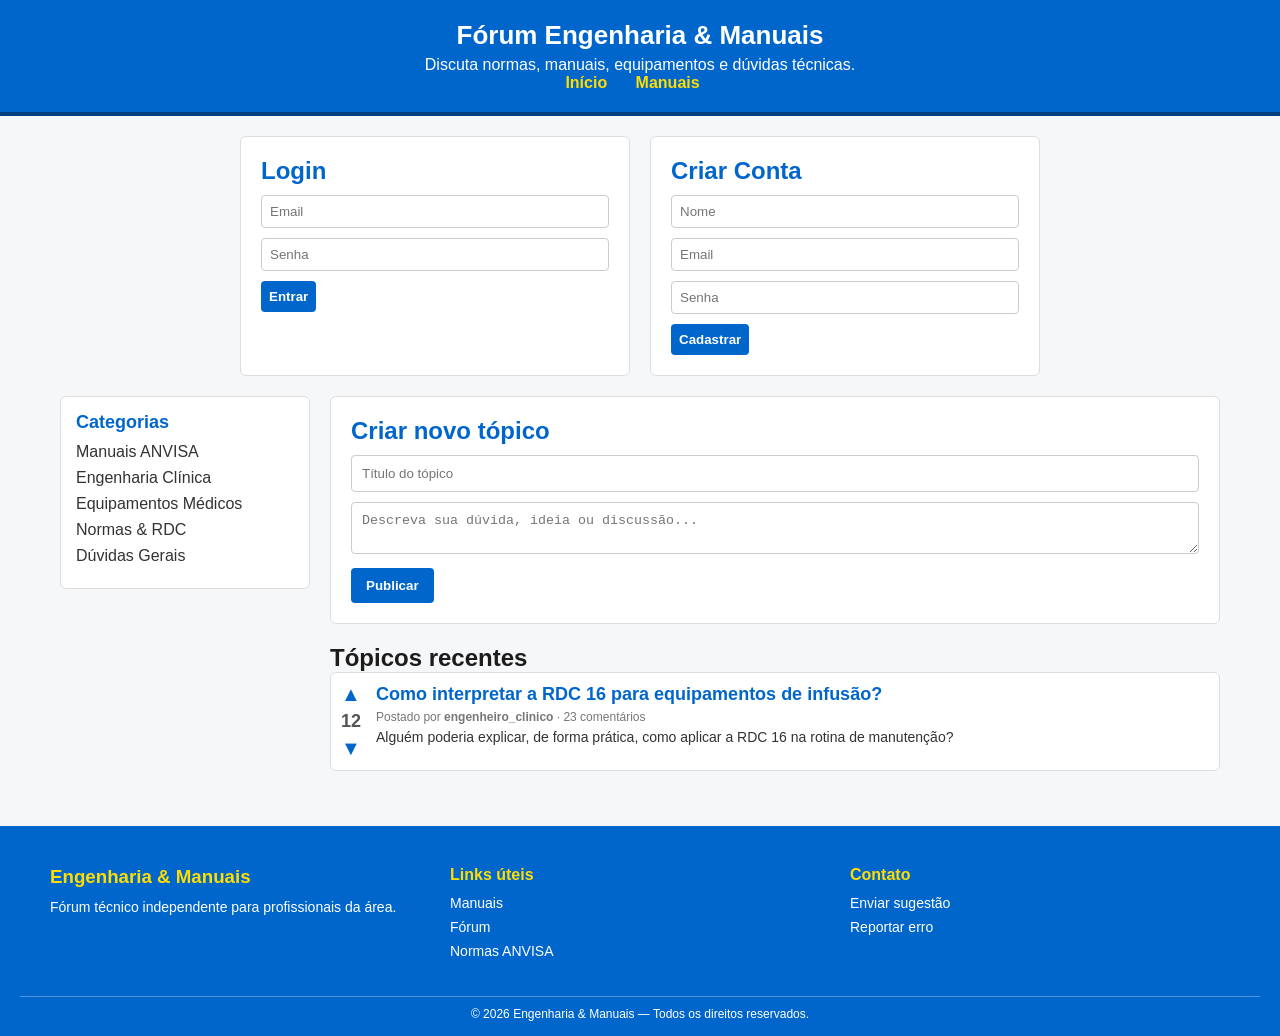
==== src/forum.html @ d31ae35d "Primeiro site" ====
<!DOCTYPE html>
<html lang="pt-BR">
<head>
    <meta charset="UTF-8">
    <title>Fórum – Engenharia & Manuais</title>
    <link rel="stylesheet" href="forum.css">
</head>
<body>

<header>
    <h1>Fórum Engenharia & Manuais</h1>
    <p>Discuta normas, manuais, equipamentos e dúvidas técnicas.</p>
    <nav>
        <a href="index.html">Início</a>
        <a href="manuais.html">Manuais</a>
        <span id="user-info"></span>
        <button id="logout-btn" style="display:none;">Sair</button>
    </nav>
</header>


<section id="auth">
    <div id="login">
        <h2>Login</h2>
        <form id="login-form">
            <input type="email" placeholder="Email" required>
            <input type="password" placeholder="Senha" required>
            <button type="submit">Entrar</button>
        </form>
    </div>

    <div id="cadastro">
        <h2>Criar Conta</h2>
        <form id="register-form">
            <input type="text" placeholder="Nome" required>
            <input type="email" placeholder="Email" required>
            <input type="password" placeholder="Senha" required>
            <button type="submit">Cadastrar</button>
        </form>
    </div>
</section>

<main>
    <!-- Sidebar fixa à esquerda -->
    <aside>
        <h2>Categorias</h2>
        <ul>
            <li><a href="#">Manuais ANVISA</a></li>
            <li><a href="#">Engenharia Clínica</a></li>
            <li><a href="#">Equipamentos Médicos</a></li>
            <li><a href="#">Normas & RDC</a></li>
            <li><a href="#">Dúvidas Gerais</a></li>
        </ul>
    </aside>

    <!-- Conteúdo central -->
    <section>
        <div id="novo-post">
            <h2>Criar novo tópico</h2>
            <form>
                <input type="text" placeholder="Título do tópico">
                <textarea placeholder="Descreva sua dúvida, ideia ou discussão..."></textarea>
                <button type="submit">Publicar</button>
            </form>
        </div>

        <h2>Tópicos recentes</h2>
        <div id="lista-posts">
            <article class="post" data-id="1">
                <div class="votos">
                    <button class="up">▲</button>
                    <span>12</span>
                    <button class="down">▼</button>
                </div>
                <div class="conteudo-post">
                    <h3><a href="#">Como interpretar a RDC 16 para equipamentos de infusão?</a></h3>
                    <p class="meta">Postado por <strong>engenheiro_clinico</strong> · 23 comentários</p>
                    <p class="resumo">Alguém poderia explicar, de forma prática, como aplicar a RDC 16 na rotina de manutenção?</p>
                </div>
            </article>
        </div>
    </section>
</main>

<footer class="rodape">
    <div class="rodape-container">
        <div class="rodape-col">
            <h3>Engenharia & Manuais</h3>
            <p>Fórum técnico independente para profissionais da área.</p>
        </div>
        <div class="rodape-col">
            <h4>Links úteis</h4>
            <ul>
                <li><a href="manuais.html">Manuais</a></li>
                <li><a href="forum.html">Fórum</a></li>
                <li><a href="#">Normas ANVISA</a></li>
            </ul>
        </div>
        <div class="rodape-col">
            <h4>Contato</h4>
            <ul>
                <li><a href="#">Enviar sugestão</a></li>
                <li><a href="#">Reportar erro</a></li>
            </ul>
        </div>
    </div>
    <div class="rodape-bottom">
        © 2026 Engenharia & Manuais — Todos os direitos reservados.
    </div>
</footer>

<script>
    // Verifica se usuário está logado
    fetch("/me")
      .then(res => res.json())
      .then(data => {
        if (data.loggedIn) {
          document.getElementById("user-info").textContent = "Logado como " + data.nome;
          document.getElementById("auth").style.display = "none";
          document.getElementById("logout-btn").style.display = "inline-block";
        } else {
          document.getElementById("auth").style.display = "flex";
          document.getElementById("logout-btn").style.display = "none";
        }
      });

    // Logout
    document.getElementById("logout-btn").addEventListener("click", () => {
      fetch("/logout", { method: "POST" })
        .then(res => res.json())
        .then(() => {
          alert("Você saiu da sua conta.");
          location.reload();
        });
    });
</script>


</body>
</html>
---- src/forum.css ----
/* Reset */
* { margin: 0; padding: 0; box-sizing: border-box; }

body {
  font-family: Arial, sans-serif;
  background: #f6f7f8;
  color: #1c1c1c;
}

#logout-btn {
  background: #ffdd00;
  color: #004080;
  border: none;
  padding: 6px 12px;
  border-radius: 4px;
  cursor: pointer;
  font-weight: bold;
  margin-left: 15px;
}

#logout-btn:hover {
  background: #ffc107;
}


/* Cabeçalho */
header {
  background: #0066cc;
  color: white;
  padding: 20px;
  text-align: center;
  border-bottom: 4px solid #004080;
}

header h1 { font-size: 26px; margin-bottom: 5px; }

header nav a {
  color: #ffdd00;
  margin: 0 12px;
  text-decoration: none;
  font-weight: bold;
}

header nav a:hover { text-decoration: underline; }

#user-info { margin-left: 15px; font-weight: bold; }

/* Autenticação */
#auth {
  display: flex;
  justify-content: center;
  gap: 20px;
  margin: 20px auto;
  max-width: 800px;
}

#auth div {
  background: #fff;
  border: 1px solid #ddd;
  padding: 20px;
  flex: 1;
  border-radius: 6px;
}

#auth h2 { color: #0066cc; margin-bottom: 10px; }

#auth form input {
  width: 100%; padding: 8px; margin-bottom: 10px;
  border: 1px solid #ccc; border-radius: 4px;
}

#auth form button {
  background: #0066cc; color: white; border: none;
  padding: 8px; border-radius: 4px; cursor: pointer; font-weight: bold;
}

#auth form button:hover { background: #004080; }

/* Layout principal */
main {
  display: flex;
  max-width: 1200px;
  margin: 20px auto;
  gap: 20px;
  padding: 0 20px;
}

/* Sidebar fixa */
aside {
  width: 250px;
  background: #fff;
  border: 1px solid #ddd;
  border-radius: 6px;
  padding: 15px;
  position: sticky;
  top: 20px; /* fixa no topo ao rolar */
  height: fit-content;
}

aside h2 { font-size: 18px; margin-bottom: 10px; color: #0066cc; }

aside ul { list-style: none; }

aside li { margin: 8px 0; }

aside a { text-decoration: none; color: #333; }

aside a:hover { color: #0066cc; }

/* Conteúdo central */
section { flex: 1; }

/* Criar novo tópico */
#novo-post {
  background: #fff;
  border: 1px solid #ddd;
  padding: 20px;
  margin-bottom: 20px;
  border-radius: 6px;
}

#novo-post h2 { margin-bottom: 10px; color: #0066cc; }

#novo-post input, #novo-post textarea {
  width: 100%; margin-bottom: 10px; padding: 10px;
  border: 1px solid #ccc; border-radius: 4px;
}

#novo-post button {
  background: #0066cc; color: white; border: none;
  padding: 10px 15px; border-radius: 4px; cursor: pointer; font-weight: bold;
}

#novo-post button:hover { background: #004080; }

/* Posts */
.post {
  display: flex;
  background: #fff;
  border: 1px solid #ddd;
  margin-bottom: 15px;
  border-radius: 6px;
  padding: 10px;
}

.votos {
  display: flex; flex-direction: column; align-items: center;
  margin-right: 15px; font-size: 18px; color: #555;
}

.votos button {
  background: none; border: none; cursor: pointer;
  font-size: 20px; color: #0066cc;
}

.votos button:hover { color: #004080; }

.votos span { margin: 5px 0; font-weight: bold; }

.conteudo-post h3 { margin: 0; }

.conteudo-post h3 a {
  text-decoration: none; color: #0066cc; font-size: 18px; font-weight: bold;
}

.conteudo-post h3 a:hover { text-decoration: underline; }

.meta { font-size: 12px; color: #777; margin: 5px 0; }

.resumo { font-size: 14px; color: #333; }

/* Rodapé */
.rodape {
  background: #0066cc;
  color: white;
  padding: 30px 20px 15px;
  margin-top: 40px;
}

.rodape-container {
  display: flex;
  justify-content: space-between;
  flex-wrap: wrap;
  max-width: 1200px;
  margin: 0 auto;
}

.rodape-col {
  flex: 1;
  min-width: 200px;
  margin: 10px;
}

.rodape-col h3, .rodape-col h4 {
  margin-bottom: 10px;
  color: #ffdd00;
}

.rodape-col p {
  font-size: 14px;
  line-height: 1.4;
}

.rodape-col ul {
  list-style: none;
  padding: 0;
}

.rodape-col li {
  margin: 6px 0;
}

.rodape-col a {
  color: white;
  text-decoration: none;
  font-size: 14px;
}

.rodape-col a:hover { text-decoration: underline; }

.rodape-bottom {
  text-align: center;
  font-size: 12px;
  margin-top: 20px;
  border-top: 1px solid rgba(255,255,255,0.3);
  padding-top: 10px;
}
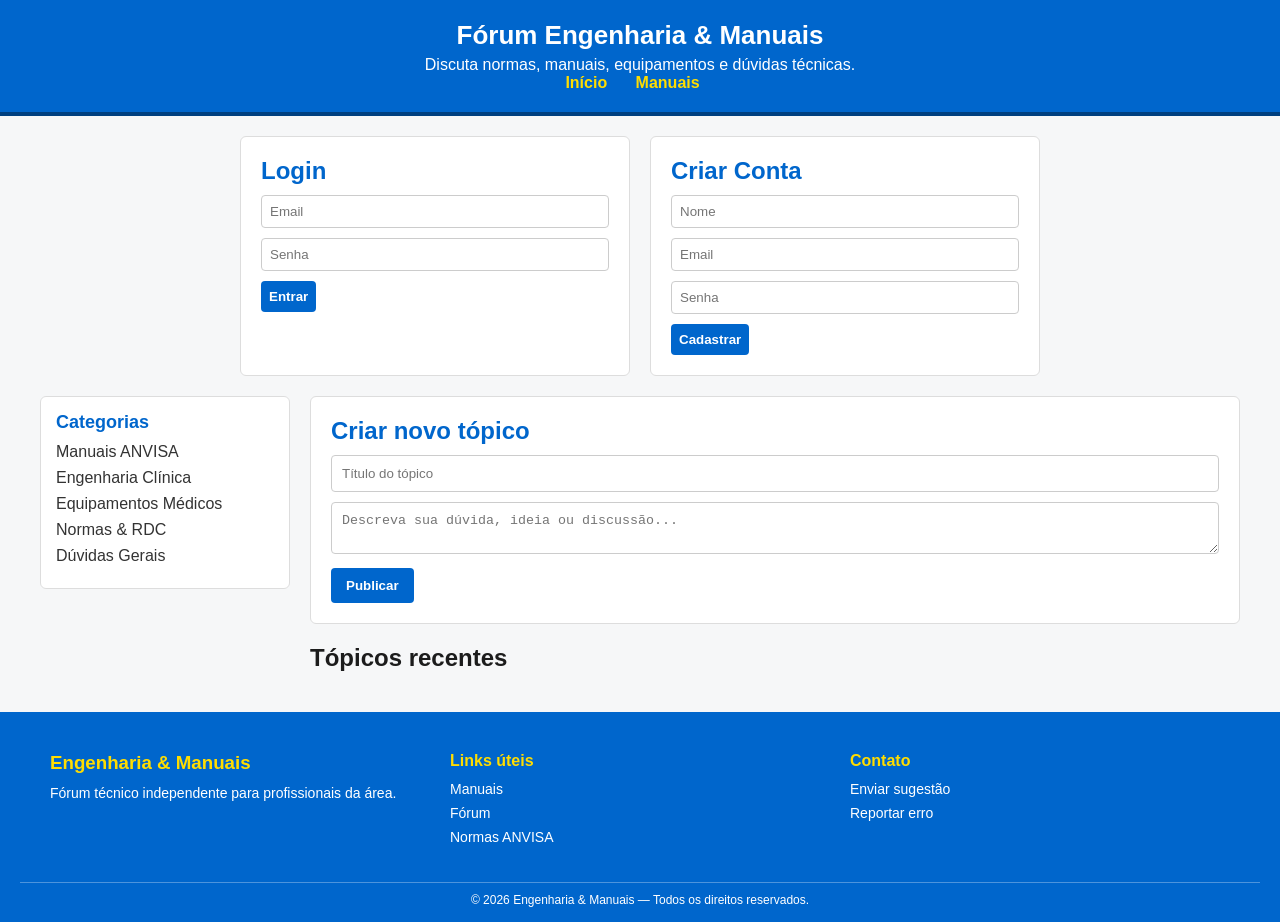
==== commit bac09c2f: "Engenharia_clinica" ====
--- a/src/forum.html
+++ b/src/forum.html
@@ -65,19 +65,6 @@
         </div>
 
         <h2>Tópicos recentes</h2>
-        <div id="lista-posts">
-            <article class="post" data-id="1">
-                <div class="votos">
-                    <button class="up">▲</button>
-                    <span>12</span>
-                    <button class="down">▼</button>
-                </div>
-                <div class="conteudo-post">
-                    <h3><a href="#">Como interpretar a RDC 16 para equipamentos de infusão?</a></h3>
-                    <p class="meta">Postado por <strong>engenheiro_clinico</strong> · 23 comentários</p>
-                    <p class="resumo">Alguém poderia explicar, de forma prática, como aplicar a RDC 16 na rotina de manutenção?</p>
-                </div>
-            </article>
         </div>
     </section>
 </main>
--- a/src/forum.css
+++ b/src/forum.css
@@ -22,7 +22,6 @@
   background: #ffc107;
 }
 
-
 /* Cabeçalho */
 header {
   background: #0066cc;
@@ -79,13 +78,15 @@
 /* Layout principal */
 main {
   display: flex;
+  justify-content: flex-start;   /* força alinhamento à esquerda */
+  align-items: flex-start;
   max-width: 1200px;
   margin: 20px auto;
   gap: 20px;
-  padding: 0 20px;
-}
-
-/* Sidebar fixa */
+  padding: 0;                    /* remove recuo lateral */
+}
+
+/* Sidebar fixa à esquerda */
 aside {
   width: 250px;
   background: #fff;
@@ -95,6 +96,7 @@
   position: sticky;
   top: 20px; /* fixa no topo ao rolar */
   height: fit-content;
+  margin-left: 0;                /* encosta na borda esquerda */
 }
 
 aside h2 { font-size: 18px; margin-bottom: 10px; color: #0066cc; }
@@ -225,4 +227,3 @@
   border-top: 1px solid rgba(255,255,255,0.3);
   padding-top: 10px;
 }
-
